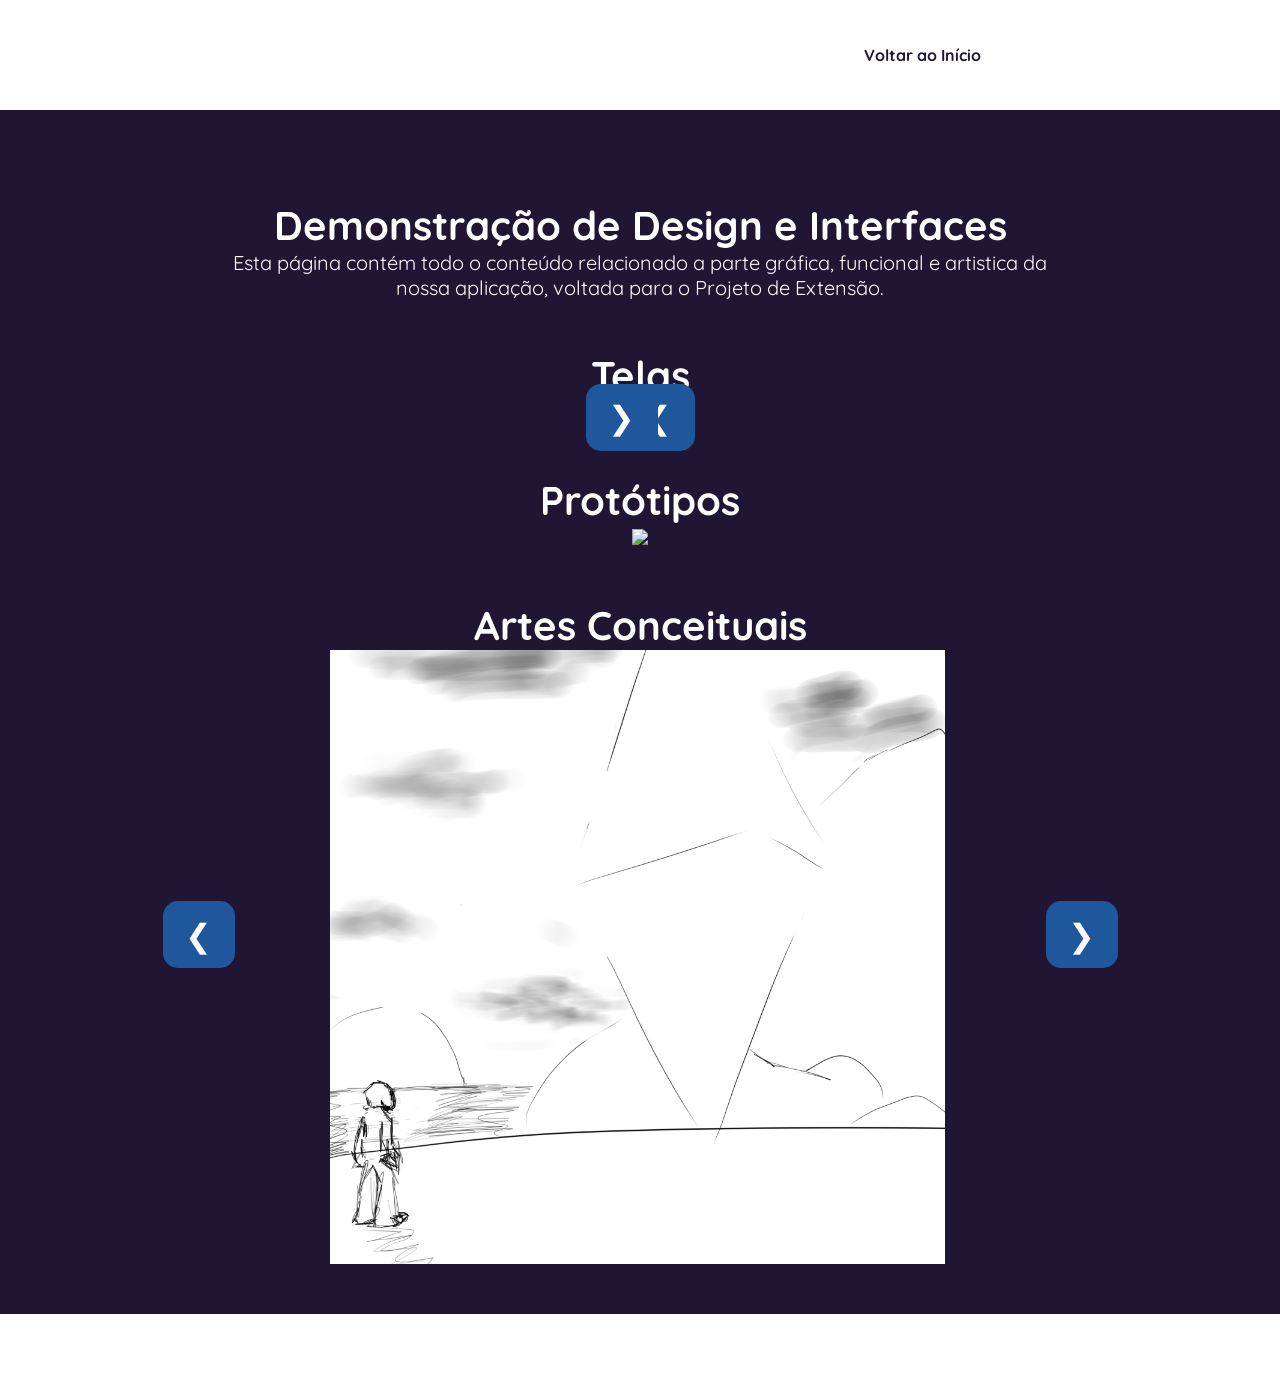
==== prototype.html @ 3d9d0212 "Add: ConceptArts" ====
<!DOCTYPE html>
<html lang="pt-br">
<head>
    <meta charset="UTF-8">
    <meta name="viewport" content="width=device-width, initial-scale=1.0">
    <link rel="stylesheet" href="style.css" />
    <link rel="shortcut icon" href="public/logoUniFIl.ico" type="image/x-icon">
    <title>Portifólio</title>
</head>
<body>
    <header>
        <div class="header-imagem">
            <img src="public/logoUniFIl.svg" alt="">
        </div>

        <div class="header-nav">
            <nav>
                <ul id="navbar">
                    <li class="nav-a"><a href="index.html">Voltar ao Início</a></li>
                </ul>
            </nav>
        </div>
    </header>

    <main>
        <div class="main-container">
            
            <div id="demo">
                <h1>Demonstração de Design e Interfaces</h1>
                <p>Esta página contém todo o conteúdo relacionado a parte gráfica, funcional e artistica da nossa aplicação, voltada para o Projeto de Extensão.</p>
            </div>

            <div id="telas">
                <h1>Telas</h1>
                <ol class="slides">
                    <li class="slide">
                        <img src="public/prototype/main_menu.png">
                    </li>
                    <li class="slide">
                        <img src="public/prototype/dev_room.png">
                    </li>
                    <li class="slide">
                        <img src="public/prototype/hit_enemy.png">
                    </li>
                </ol>
                <button class="btnPrev" onclick="prevSlide()">&#10094</button>
                <button class="btnNext" onclick="nextSlide()">&#10095</button>
            </div>
            
            <div id="prototipos">
                <h1>Protótipos</h1>
                <img src="public/prototype/HayatoRunning.gif">
            </div>

            <div id="conceptArts">
                <h1>Artes Conceituais</h1>
                <ol class="conceptSlides">
                    <li class="conceptSlide">
                        <img src="public/concept/extensaoCapa.png">
                    </li>
                    <li class="conceptSlide">
                        <img src="public/concept/HayatoWisp.png">
                    </li>
                    <li class="conceptSlide">
                        <img src="public/concept/HayatoWispG2.png">
                    </li>
                    <li class="conceptSlide">
                        <img src="public/concept/HayatoHandDemon.png">
                    </li>
                    <li class="conceptSlide">
                        <img src="public/concept/HayatoNeuronMachine.png">
                    </li>
                </ol>
                <button class="btnPrev" onclick="prevConceptSlide()">&#10094</button>
                <button class="btnNext" onclick="nextConceptSlide()">&#10095</button>
            </div>

        </div>
        <button onclick="backToTop()" id="goBackBtn" title="Voltar ao Topo">&#8679</button>
    </main>
    <footer>
        <img src="public/logoUniFIl2.svg" alt="">
        <script src="script.js"></script>
    </footer>
</body>
</html>
---- style.css ----
@import url('https://fonts.googleapis.com/css2?family=Quicksand:wght@300..700&family=Roboto:ital,wght@0,100..900;1,100..900&family=Space+Mono:ital,wght@0,400;0,700;1,400;1,700&display=swap');

* {
    margin: 0;
    font-family: "Quicksand", sans-serif;
    scroll-behavior: smooth;
}

body {
    background: #201533;
    height: fit-content;
    color: #ffffff;
}

header {
    width: 100%;
    height: fit-content;
    margin: 0;
    background-color: #ffffff;
    display: flex;
    justify-content: space-around;
    align-items: center;
}

header img {
    height: 10vh;
}

.header-nav {
    display: flex;
    align-items: center;
    overflow: hidden;
}

nav {
    display: flex;
    gap: 10px;
}

nav ul{
    display: flex;
    list-style: none;
}

.nav-menu {
    display: none;
}

#navbar li, a{
    padding: 5vh 2vh 5vh 2vh;
    text-decoration: none;
    font-weight: bolder;
    color: #201533;
    transition: 0.3s;
}
#navbar .nav-a a:hover {
    color: #ffffff;
    background-color: #201533;
}

#sidebar {
    display: none;
    position: fixed;
    padding: 0;
    top: 0;
    right: 0;
    height: 100%;
    width: 65%;
    z-index: 10;
    background-color: #ffffffe3;
    backdrop-filter: blur(10px);
    box-shadow: -10px 0 10px #0000002f;
    flex-direction: column;
    align-items: flex-start;
    justify-content: flex-start;
}

#sidebar li{
    width: 100%;
    padding: 5vh 0 5vh 0vh;
    margin: 0 0 2vh 0;
}

#sidebar a {
    width: 100%;
    text-decoration: none;
    color: #201533;
    padding: 5vh 100% 5vh 5vh;
    transition: 0.3s;
}

#sidebar a:hover {
    color: #ffffff;
    background-color: #201533;
}

.main-container {
    display: flex;
    flex-direction: column;
    align-items: center;
    text-align: center;
    font-size: 20px;
    margin-top: 10vh;
    gap: 50px;
}

p {
    margin: 0 20px 0 20px;
    max-width: 860px;
}

#membros {
    width: 95%;
    display: flex;
    flex-wrap: wrap;
    justify-content: center;
}

.cards {
    white-space: nowrap;
    padding: 20px 30px;
    border-radius: 10px;
    display: flex;
    flex-direction: column;
    gap: 20px;
    background-color: #252446;
    outline: 3px solid #ffffff;
    margin: 3vh;
    height: fit-content;
    width: fit-content;
}

.cards img {
    border-radius: 10px;
    height: clamp(min(10rem, 20rem), 50vh, max(30rem, 40rem));
}

.cards a {
    font-size: 16px;
    color: #fff;
    text-decoration: none;
}

.cards a img{
    height: 26px;
    margin-bottom: -7px;
}

footer {
    display: flex;
    background-color: #ffffff;
    color: #201533;
    padding: 1vh;
    margin-top: 5vh;
    align-items: center;
    justify-content: center;
}

footer img {
    height: 5vh;
}

button {
  border: none;
  outline: none;
  color: #fff;
  background-color: #1e579c;
  cursor: pointer;
  padding: 1.5vh 2.5vh;
  border-radius: 15px;
  font-size: 32px;
  transition: 0.5s;
}

button:hover {
  background-color: #0ce6f2;
}

#goBackBtn {
  display: none;
  position: fixed;
  bottom: 8vh;
  right: 3vh;
  z-index: 99;
}

#telas, #conceptArts {
    position: relative;
    border-radius: 100px;
}

#telas button, #conceptArts button {
    position: absolute;
    top: 45%;
}

.btnPrev {
    left: 1em;
}

.btnNext {
    right: 1em;
}

.slides li {
    list-style: none;
    display: none;
}

.slides li.displaySlide {
    display: block;
    margin-left: -5vh;
    animation: fade 1s;
}

.slides li.displaySlide img, #prototipos img{
    width: 60%;
    height: auto;
}

.conceptSlides li {
    list-style: none;
    display: none;
}

.conceptSlides li.displaySlide {
    display: block;
    margin-left: -5vh;
    animation: fade 1s;
}

.conceptSlides li.displaySlide img, #conceptArts img{
    width: 60%;
    height: auto;
}



@media(max-width: 1280px) {
    #logoDoJogo img {
        scale: 0.75;
    }

    #logoDaEquipe img {
        scale: 0.75;
    }
}

@media(max-width: 800px) {

    #logoDoJogo img {
        scale: 0.5;
    }

    #logoDaEquipe img {
        scale: 0.5;
    }
    .hideOnMobile {
        display: none;
    }
    .nav-menu{
        display: block;
    }
}
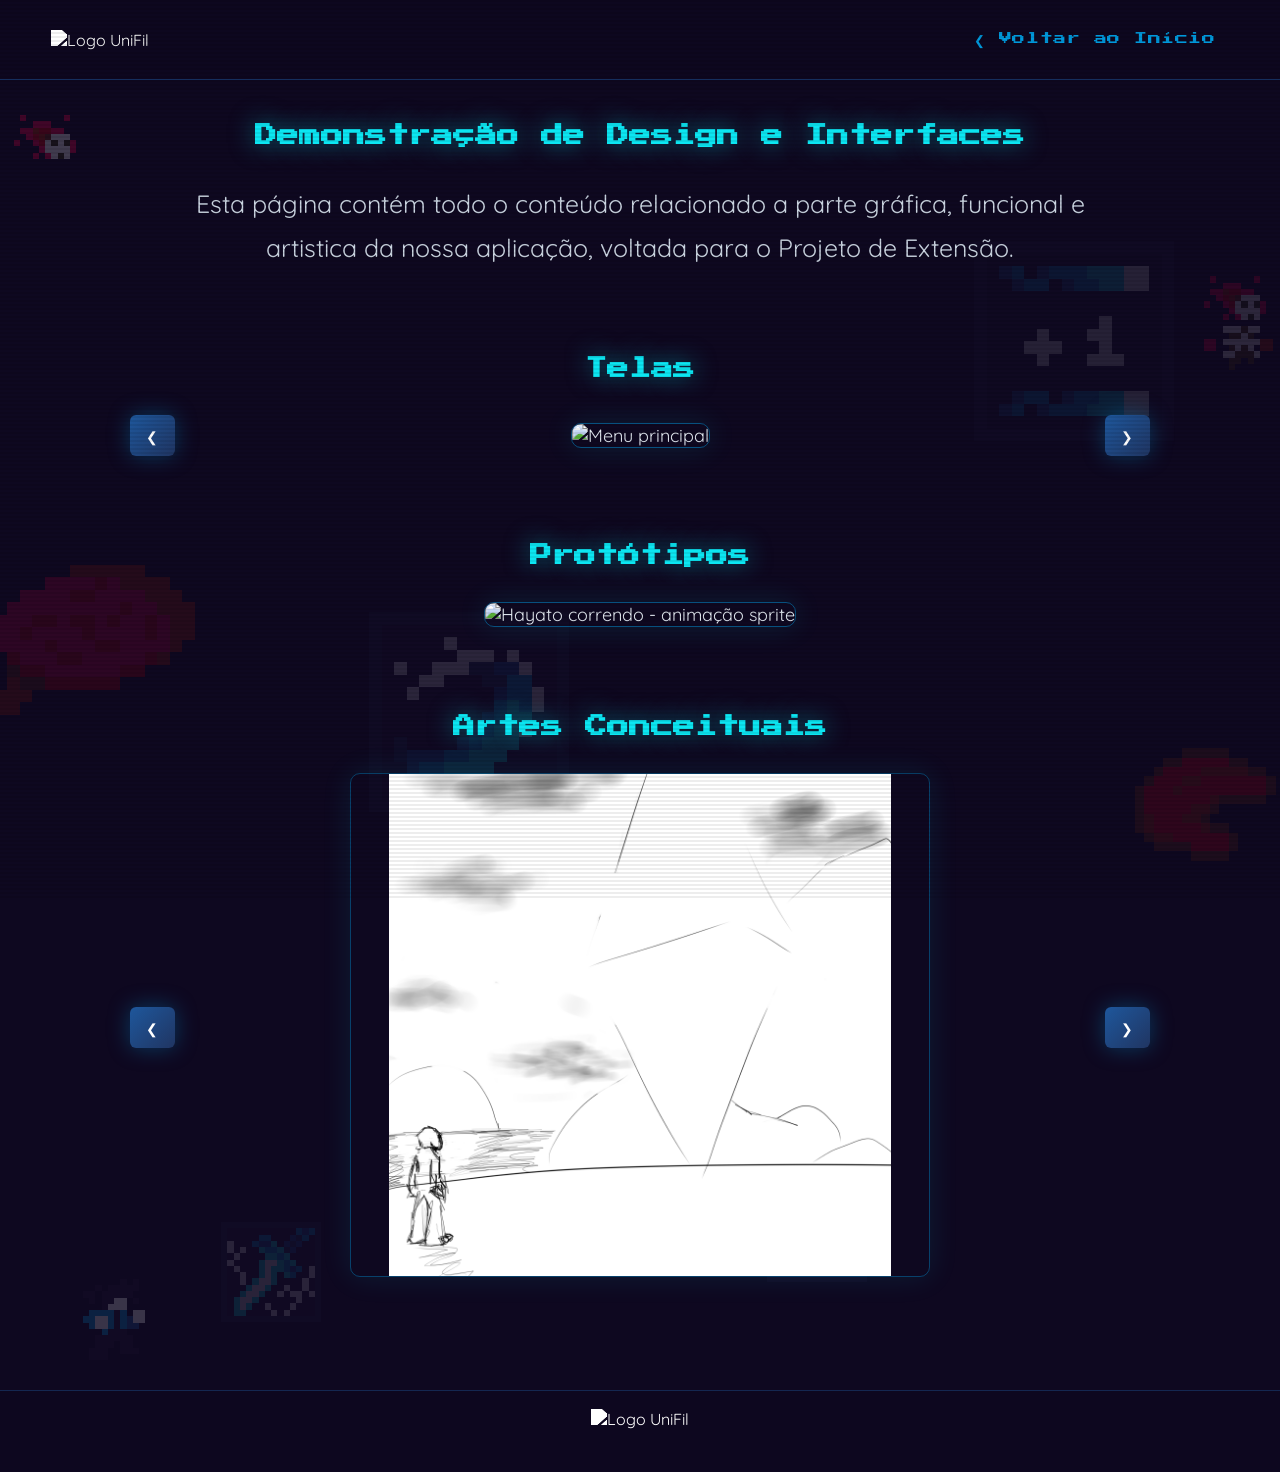
==== commit fa1716ba: "refatoração e nova estilização do portifólio foi realizado um refinando no portfolio com possíveis a" ====
--- a/prototype.html
+++ b/prototype.html
@@ -5,18 +5,21 @@
     <meta name="viewport" content="width=device-width, initial-scale=1.0">
     <link rel="stylesheet" href="style.css" />
     <link rel="shortcut icon" href="public/logoUniFIl.ico" type="image/x-icon">
+    <script src="script.js" defer></script>
     <title>Portifólio</title>
 </head>
 <body>
+
+    <div class="bg-enemies" aria-hidden="true"></div>
+
     <header>
         <div class="header-imagem">
-            <img src="public/logoUniFIl.svg" alt="">
+            <img src="public/logoUniFIl.svg" alt="Logo UniFil">
         </div>
-
         <div class="header-nav">
             <nav>
                 <ul id="navbar">
-                    <li class="nav-a"><a href="index.html">Voltar ao Início</a></li>
+                    <li class="nav-a"><a href="index.html">&#10094; Voltar ao Início</a></li>
                 </ul>
             </nav>
         </div>
@@ -24,63 +27,67 @@
 
     <main>
         <div class="main-container">
-            
-            <div id="demo">
+
+            <div id="demo" class="section-3d">
                 <h1>Demonstração de Design e Interfaces</h1>
                 <p>Esta página contém todo o conteúdo relacionado a parte gráfica, funcional e artistica da nossa aplicação, voltada para o Projeto de Extensão.</p>
             </div>
 
-            <div id="telas">
+            <div id="telas" class="section-3d">
                 <h1>Telas</h1>
-                <ol class="slides">
-                    <li class="slide">
-                        <img src="public/prototype/main_menu.png">
-                    </li>
-                    <li class="slide">
-                        <img src="public/prototype/dev_room.png">
-                    </li>
-                    <li class="slide">
-                        <img src="public/prototype/hit_enemy.png">
-                    </li>
-                </ol>
-                <button class="btnPrev" onclick="prevSlide()">&#10094</button>
-                <button class="btnNext" onclick="nextSlide()">&#10095</button>
-            </div>
-            
-            <div id="prototipos">
-                <h1>Protótipos</h1>
-                <img src="public/prototype/HayatoRunning.gif">
+                <div class="slider-row">
+                    <button class="btnPrev" onclick="prevSlide()">&#10094;</button>
+                    <ol class="slides">
+                        <li class="slide">
+                            <img src="public/prototype/main_menu.png" alt="Menu principal">
+                        </li>
+                        <li class="slide">
+                            <img src="public/prototype/dev_room.png" alt="Sala de desenvolvimento">
+                        </li>
+                        <li class="slide">
+                            <img src="public/prototype/hit_enemy.png" alt="Combate com inimigo">
+                        </li>
+                    </ol>
+                    <button class="btnNext" onclick="nextSlide()">&#10095;</button>
+                </div>
             </div>
 
-            <div id="conceptArts">
+            <div id="prototipos" class="section-3d">
+                <h1>Protótipos</h1>
+                <img src="public/prototype/HayatoRunning.gif" alt="Hayato correndo - animação sprite">
+            </div>
+
+            <div id="conceptArts" class="section-3d">
                 <h1>Artes Conceituais</h1>
-                <ol class="conceptSlides">
-                    <li class="conceptSlide">
-                        <img src="public/concept/extensaoCapa.png">
-                    </li>
-                    <li class="conceptSlide">
-                        <img src="public/concept/HayatoWisp.png">
-                    </li>
-                    <li class="conceptSlide">
-                        <img src="public/concept/HayatoWispG2.png">
-                    </li>
-                    <li class="conceptSlide">
-                        <img src="public/concept/HayatoHandDemon.png">
-                    </li>
-                    <li class="conceptSlide">
-                        <img src="public/concept/HayatoNeuronMachine.png">
-                    </li>
-                </ol>
-                <button class="btnPrev" onclick="prevConceptSlide()">&#10094</button>
-                <button class="btnNext" onclick="nextConceptSlide()">&#10095</button>
+                <div class="slider-row">
+                    <button class="btnPrev" onclick="prevConceptSlide()">&#10094;</button>
+                    <ol class="conceptSlides">
+                        <li class="conceptSlide">
+                            <img src="public/concept/extensaoCapa.png" alt="Capa do projeto">
+                        </li>
+                        <li class="conceptSlide">
+                            <img src="public/concept/HayatoWisp.png" alt="Concept art Wisp">
+                        </li>
+                        <li class="conceptSlide">
+                            <img src="public/concept/HayatoWispG2.png" alt="Concept art Wisp G2">
+                        </li>
+                        <li class="conceptSlide">
+                            <img src="public/concept/HayatoHandDemon.png" alt="Concept art Hand Demon">
+                        </li>
+                        <li class="conceptSlide">
+                            <img src="public/concept/HayatoNeuronMachine.png" alt="Concept art Neuron Machine">
+                        </li>
+                    </ol>
+                    <button class="btnNext" onclick="nextConceptSlide()">&#10095;</button>
+                </div>
             </div>
 
         </div>
-        <button onclick="backToTop()" id="goBackBtn" title="Voltar ao Topo">&#8679</button>
+        <button onclick="backToTop()" id="goBackBtn" title="Voltar ao Topo">&#8679;</button>
     </main>
+
     <footer>
-        <img src="public/logoUniFIl2.svg" alt="">
-        <script src="script.js"></script>
+        <img src="public/logoUniFIl2.svg" alt="Logo UniFil">
     </footer>
 </body>
-</html>+</html>
--- a/style.css
+++ b/style.css
@@ -1,29 +1,126 @@
-@import url('https://fonts.googleapis.com/css2?family=Quicksand:wght@300..700&family=Roboto:ital,wght@0,100..900;1,100..900&family=Space+Mono:ital,wght@0,400;0,700;1,400;1,700&display=swap');
+@import url('https://fonts.googleapis.com/css2?family=Press+Start+2P&family=Quicksand:wght@300..700&display=swap');
 
 * {
     margin: 0;
+    box-sizing: border-box;
+    scroll-behavior: smooth;
+}
+
+body {
+    background: #0e0820;
     font-family: "Quicksand", sans-serif;
-    scroll-behavior: smooth;
-}
-
-body {
-    background: #201533;
-    height: fit-content;
-    color: #ffffff;
+    color: #e2e8f0;
+    overflow-x: hidden;
+}
+
+body::before {
+    content: '';
+    position: fixed;
+    top: 0; left: 0;
+    width: 100%; height: 100%;
+    background: repeating-linear-gradient(
+        0deg,
+        transparent,
+        transparent 2px,
+        rgba(0, 0, 0, 0.07) 2px,
+        rgba(0, 0, 0, 0.07) 4px
+    );
+    pointer-events: none;
+    z-index: 1000;
+}
+
+.bg-enemies {
+    position: fixed;
+    top: 0; left: 0;
+    width: 100%; height: 100%;
+    pointer-events: none;
+    z-index: 0;
+}
+
+.bg-sprite {
+    position: absolute;
+    image-rendering: pixelated;
+    image-rendering: crisp-edges;
+    will-change: transform, translate;
+    translate: 0 var(--ty, 0px);
+    animation: sprite-float var(--float-dur, 4s) ease-in-out infinite;
+    animation-delay: var(--float-delay, 0s);
+}
+
+.bg-enemy-sprite {
+    position: absolute;
+    image-rendering: pixelated;
+    will-change: transform, translate;
+    translate: 0 var(--ty, 0px);
+    background-repeat: no-repeat;
+    background-position: 0 0;
+    width: 96px;
+    height: 96px;
+}
+
+.bg-enemy-sprite.wisp {
+    background-image: url('public/sprites/spritesheet-wisp-g1.svg');
+    background-size: 672px 192px;   
+    animation:
+        sprite-float 5s ease-in-out infinite,
+        anim-wisp 0.8s steps(7) infinite;
+}
+.bg-enemy-sprite.wisp-g2 {
+    background-image: url('public/sprites/spritesheet-wisp-g2.svg');
+    background-size: 672px 192px;
+    animation:
+        sprite-float 5s ease-in-out infinite,
+        anim-wisp 0.75s steps(7) infinite;
+}
+.bg-enemy-sprite.neuromachine {
+    background-image: url('public/sprites/spritesheet-neuromachine.svg');
+    background-size: 576px 192px;   
+    animation:
+        sprite-float 6s ease-in-out infinite,
+        anim-neuro 0.9s steps(6) infinite;
+}
+.bg-enemy-sprite.demon-hand {
+    background-image: url('public/sprites/spritesheet-demon-hand.svg');
+    background-size: 384px 384px;   
+    animation:
+        sprite-float 4s ease-in-out infinite,
+        anim-demon 0.55s steps(4) infinite;
+}
+.bg-enemy-sprite.hayato {
+    background-image: url('public/sprites/spritesheet-hayato.svg');
+    background-size: 576px 576px;   
+    animation:
+        sprite-float 5s ease-in-out infinite,
+        anim-hayato 0.7s steps(6) infinite;
+}
+
+@keyframes anim-wisp   { to { background-position-x: -672px; } }
+@keyframes anim-neuro  { to { background-position-x: -576px; } }
+@keyframes anim-demon  { to { background-position-x: -384px; } }
+@keyframes anim-hayato { to { background-position-x: -576px; } }
+
+@keyframes sprite-float {
+    0%, 100% { transform: translateY(0);     }
+    50%       { transform: translateY(-14px); }
 }
 
 header {
     width: 100%;
-    height: fit-content;
-    margin: 0;
-    background-color: #ffffff;
-    display: flex;
-    justify-content: space-around;
-    align-items: center;
-}
-
-header img {
-    height: 10vh;
+    background: rgba(14, 8, 32, 0.9);
+    backdrop-filter: blur(14px);
+    border-bottom: 1px solid rgba(30, 87, 156, 0.5);
+    display: flex;
+    justify-content: space-between;
+    align-items: center;
+    padding: 0 4vw;
+    position: sticky;
+    top: 0;
+    z-index: 100;
+}
+
+header > .header-imagem img {
+    height: 8vh;
+    filter: brightness(0) invert(1);
 }
 
 .header-nav {
@@ -32,66 +129,96 @@
     overflow: hidden;
 }
 
-nav {
-    display: flex;
-    gap: 10px;
-}
-
-nav ul{
-    display: flex;
-    list-style: none;
-}
-
-.nav-menu {
-    display: none;
-}
-
-#navbar li, a{
-    padding: 5vh 2vh 5vh 2vh;
+nav { display: flex; gap: 10px; }
+nav ul { display: flex; list-style: none; }
+.nav-menu { display: none; }
+
+#navbar li a {
+    padding: 3.5vh 1.5vh;
     text-decoration: none;
-    font-weight: bolder;
-    color: #201533;
-    transition: 0.3s;
+    font-family: "Press Start 2P", monospace;
+    font-size: 13px;
+    color: #0098DB;
+    transition: color 0.3s, text-shadow 0.3s;
+    letter-spacing: 0.04em;
+    display: block;
 }
 #navbar .nav-a a:hover {
-    color: #ffffff;
-    background-color: #201533;
-}
+    color: #0CE6F2;
+    text-shadow: 0 0 12px #0CE6F2;
+}
+#navbar .nav-menu a {
+    color: #0098DB;
+    padding: 3.5vh 1.5vh;
+    display: flex;
+    align-items: center;
+}
+#navbar .nav-menu a svg { fill: #0098DB; }
 
 #sidebar {
     display: none;
     position: fixed;
-    padding: 0;
-    top: 0;
-    right: 0;
-    height: 100%;
-    width: 65%;
-    z-index: 10;
-    background-color: #ffffffe3;
-    backdrop-filter: blur(10px);
-    box-shadow: -10px 0 10px #0000002f;
+    top: 0; right: 0;
+    height: 100%; width: 65%;
+    z-index: 200;
+    background: rgba(14, 8, 32, 0.97);
+    backdrop-filter: blur(20px);
+    border-left: 1px solid rgba(30, 87, 156, 0.5);
+    box-shadow: -10px 0 30px rgba(12, 230, 242, 0.1);
     flex-direction: column;
     align-items: flex-start;
     justify-content: flex-start;
 }
-
-#sidebar li{
-    width: 100%;
-    padding: 5vh 0 5vh 0vh;
-    margin: 0 0 2vh 0;
-}
-
+#sidebar li {
+    width: 100%;
+    border-bottom: 1px solid rgba(30, 87, 156, 0.2);
+}
 #sidebar a {
     width: 100%;
     text-decoration: none;
-    color: #201533;
-    padding: 5vh 100% 5vh 5vh;
-    transition: 0.3s;
-}
-
+    color: #0098DB;
+    padding: 4vh 5vw;
+    font-family: "Press Start 2P", monospace;
+    font-size: 10px;
+    display: flex;
+    align-items: center;
+    transition: color 0.3s, text-shadow 0.3s;
+}
+#sidebar a svg { fill: #0098DB; }
 #sidebar a:hover {
-    color: #ffffff;
-    background-color: #201533;
+    color: #0CE6F2;
+    text-shadow: 0 0 10px #0CE6F2;
+}
+
+#hero {
+    position: relative;
+    z-index: 1;
+    width: 100%;
+    min-height: 92vh;
+    display: flex;
+    flex-direction: column;
+    align-items: center;
+    justify-content: center;
+    gap: 4vh;
+    overflow: hidden;
+}
+#hero::after {
+    content: '';
+    position: absolute;
+    bottom: 0; left: 0;
+    width: 100%; height: 32%;
+    background: linear-gradient(to bottom, transparent, #0e0820);
+    pointer-events: none;
+}
+#hero img {
+    width: min(100%, 1080px);
+    height: auto;
+    filter: drop-shadow(0 0 40px rgba(12, 230, 242, 0.4));
+    animation: hero-float 4s ease-in-out infinite;
+}
+@keyframes hero-float {
+    0%, 100% { transform: translateY(0);     }
+    50%       { transform: translateY(-14px); }
 }
 
 .main-container {
@@ -99,14 +226,56 @@
     flex-direction: column;
     align-items: center;
     text-align: center;
-    font-size: 20px;
-    margin-top: 10vh;
-    gap: 50px;
-}
-
+    font-size: 18px;
+    margin-top: 4vh;
+    gap: 80px;
+    padding: 0 0 12vh;
+    position: relative;
+    z-index: 1;
+    width: 100%;
+}
+
+h1 {
+    font-family: "Press Start 2P", monospace;
+    font-size: clamp(12px, 2vw, 22px);
+    color: #0CE6F2;
+    text-shadow: 0 0 24px rgba(12, 230, 242, 0.5);
+    margin-bottom: 24px;
+    line-height: 1.9;
+}
+h3 {
+    font-family: "Press Start 2P", monospace;
+    font-size: 11px;
+    color: #0CE6F2;
+    text-shadow: 0 0 10px rgba(12, 230, 242, 0.4);
+    line-height: 1.7;
+}
 p {
-    margin: 0 20px 0 20px;
-    max-width: 860px;
+    margin: 0 clamp(opx, 8vw, 100px);
+    max-width: 950px;
+    line-height: 1.75;
+    color: #cbd5e1;
+    font-size: 25px;
+}
+
+#introducao, .introProblema, .resProblema,
+#comunidade, #reflexao, #extensao, .integrantes {
+    width: min(900px, 100%);
+}
+
+#logoDaEquipe img {
+    max-width: min(2000px, 100vw);
+    height: auto;
+}
+
+.section-3d {
+    transform: perspective(1200px) rotateX(18deg) translateY(50px);
+    opacity: 0;
+    transition: transform 0.75s cubic-bezier(0.23, 1, 0.32, 1), opacity 0.75s ease;
+}
+.section-3d.revealed {
+    transform: perspective(1200px) rotateX(0deg) translateY(0);
+    opacity: 1;
 }
 
 #membros {
@@ -115,150 +284,227 @@
     flex-wrap: wrap;
     justify-content: center;
 }
-
 .cards {
-    white-space: nowrap;
-    padding: 20px 30px;
-    border-radius: 10px;
+    padding: 24px 28px;
+    border-radius: 12px;
     display: flex;
     flex-direction: column;
-    gap: 20px;
-    background-color: #252446;
-    outline: 3px solid #ffffff;
-    margin: 3vh;
+    gap: 18px;
+    background: #252446;
+    border: 1px solid rgba(0, 152, 219, 0.5);
+    box-shadow: 0 0 24px rgba(12, 230, 242, 0.08), inset 0 1px 0 rgba(255,255,255,0.04);
+    margin: 2vh;
     height: fit-content;
     width: fit-content;
-}
-
-.cards img {
-    border-radius: 10px;
-    height: clamp(min(10rem, 20rem), 50vh, max(30rem, 40rem));
-}
-
+    white-space: nowrap;
+    transform-style: preserve-3d;
+    transition: box-shadow 0.2s ease;
+    cursor: default;
+}
+.cards:hover {
+    box-shadow: 0 0 40px rgba(12, 230, 242, 0.25), inset 0 1px 0 rgba(255,255,255,0.04);
+}
+.cards img:not(.github-icon) {
+    border-radius: 8px;
+    height: clamp(180px, 28vh, 300px);
+    width: auto;
+}
+.cards p {
+    font-size: 13px;
+    color: #94a3b8;
+    margin: 0;
+    max-width: none;
+}
 .cards a {
-    font-size: 16px;
+    font-size: 14px;
+    color: #0098DB;
+    text-decoration: none;
+    display: flex;
+    align-items: center;
+    gap: 8px;
+    justify-content: center;
+    transition: color 0.3s, text-shadow 0.3s;
+}
+.cards a:hover {
+    color: #0CE6F2;
+    text-shadow: 0 0 8px #0CE6F2;
+}
+.cards a img {
+    height: 20px !important;
+    filter: brightness(0) invert(1);
+    margin: 0;
+    border-radius: 0 !important;
+}
+
+button {
+    border: none;
+    outline: none;
     color: #fff;
-    text-decoration: none;
-}
-
-.cards a img{
-    height: 26px;
-    margin-bottom: -7px;
+    background: linear-gradient(135deg, #1E579C, #203562);
+    cursor: pointer;
+    padding: 1.5vh 3vh;
+    border-radius: 6px;
+    font-family: "Press Start 2P", monospace;
+    font-size: clamp(9px, 1.2vw, 14px);
+    transition: background 0.3s, box-shadow 0.3s, transform 0.2s;
+    box-shadow: 0 0 22px rgba(0, 152, 219, 0.35);
+    letter-spacing: 0.04em;
+    line-height: 1.8;
+}
+button:hover {
+    background: linear-gradient(135deg, #0CE6F2, #0098DB);
+    box-shadow: 0 0 34px rgba(12, 230, 242, 0.5);
+    transform: translateY(-3px);
+    color: #0e0820;
+}
+
+#goBackBtn {
+    display: none;
+    position: fixed;
+    bottom: 8vh;
+    right: 3vh;
+    z-index: 99;
+    font-size: 20px;
+    padding: 1vh 1.5vh;
+}
+#goBackBtn:hover { color: #fff; }
+
+#acessarOutrasPaginas {
+    display: flex;
+    gap: 20px;
+    flex-wrap: wrap;
+    justify-content: center;
 }
 
 footer {
     display: flex;
-    background-color: #ffffff;
-    color: #201533;
-    padding: 1vh;
-    margin-top: 5vh;
-    align-items: center;
-    justify-content: center;
-}
-
+    background: rgba(14, 8, 32, 0.95);
+    border-top: 1px solid rgba(30, 87, 156, 0.4);
+    padding: 2vh;
+    align-items: center;
+    justify-content: center;
+    position: relative;
+    z-index: 1;
+}
 footer img {
     height: 5vh;
-}
-
-button {
-  border: none;
-  outline: none;
-  color: #fff;
-  background-color: #1e579c;
-  cursor: pointer;
-  padding: 1.5vh 2.5vh;
-  border-radius: 15px;
-  font-size: 32px;
-  transition: 0.5s;
-}
-
-button:hover {
-  background-color: #0ce6f2;
-}
-
-#goBackBtn {
-  display: none;
-  position: fixed;
-  bottom: 8vh;
-  right: 3vh;
-  z-index: 99;
+    filter: brightness(0) invert(1);
 }
 
 #telas, #conceptArts {
-    position: relative;
-    border-radius: 100px;
-}
-
-#telas button, #conceptArts button {
-    position: absolute;
-    top: 45%;
-}
-
-.btnPrev {
-    left: 1em;
-}
-
-.btnNext {
-    right: 1em;
+    width: min(1020px, 100vw);
+}
+
+.slider-row {
+    display: flex;
+    align-items: center;
+    justify-content: center;
+    gap: 12px;
+}
+
+.slider-row > ol {
+    flex: 1 1 auto;
+    min-width: 0;
+    display: flex;
+    justify-content: center;
+    align-items: center;
+    padding: 0;
+}
+
+.slider-row button {
+    flex-shrink: 0;
+    font-size: 14px;
+    padding: 1.5vh 1.8vh;
+    line-height: 1;
 }
 
 .slides li {
     list-style: none;
     display: none;
-}
-
+    width: 100%;
+}
 .slides li.displaySlide {
     display: block;
-    margin-left: -5vh;
-    animation: fade 1s;
-}
-
-.slides li.displaySlide img, #prototipos img{
-    width: 60%;
-    height: auto;
+    animation: slide-in 0.55s cubic-bezier(0.23, 1, 0.32, 1);
+}
+.slides li.displaySlide img {
+    width: min(100%, 900px);
+    max-height: 56vh;
+    object-fit: contain;
+    border-radius: 10px;
+    border: 1px solid rgba(0, 152, 219, 0.5);
+    box-shadow: 0 0 30px rgba(12, 230, 242, 0.12);
+}
+
+#prototipos img {
+    width: min(100vw, 1020px);
+    max-height: 55vh;
+    object-fit: contain;
+    border-radius: 10px;
+    border: 1px solid rgba(0, 152, 219, 0.5);
+    box-shadow: 0 0 30px rgba(12, 230, 242, 0.12);
 }
 
 .conceptSlides li {
     list-style: none;
     display: none;
-}
-
+    width: 100%;
+}
 .conceptSlides li.displaySlide {
     display: block;
-    margin-left: -5vh;
-    animation: fade 1s;
-}
-
-.conceptSlides li.displaySlide img, #conceptArts img{
-    width: 60%;
-    height: auto;
-}
-
-
-
-@media(max-width: 1280px) {
-    #logoDoJogo img {
-        scale: 0.75;
+    animation: slide-in 0.55s cubic-bezier(0.23, 1, 0.32, 1);
+}
+.conceptSlides li.displaySlide img {
+    width: min(100%, 580px);
+    max-height: 56vh;
+    object-fit: contain;
+    border-radius: 10px;
+    border: 1px solid rgba(0, 152, 219, 0.4);
+    box-shadow: 0 0 30px rgba(12, 230, 242, 0.1);
+}
+
+@keyframes slide-in {
+    from {
+        opacity: 0;
+        transform: perspective(500px) rotateY(-150deg) scale(0.20);
     }
-
-    #logoDaEquipe img {
-        scale: 0.75;
+    to {
+        opacity: 1;
+        transform: perspective(500px) rotateY(0deg) scale(1);
     }
 }
 
-@media(max-width: 800px) {
-
-    #logoDoJogo img {
-        scale: 0.5;
+#casoDeUso img, #mvp video {
+    width: min(80vw, 860px);
+    border-radius: 10px;
+    border: 1px solid rgba(0, 152, 219, 0.45);
+    box-shadow: 0 0 30px rgba(12, 230, 242, 0.12);
+}
+
+@media (max-width: 1280px) {
+    #logoDaEquipe img { max-width: min(380px, 88vw); }
+}
+
+@media (max-width: 800px) {
+    .hideOnMobile { display: none; }
+    .nav-menu { display: block; }
+    h1 { font-size: 11px; }
+    h3 { font-size: 9px; }
+    button { font-size: 8px; }
+    p { font-size: 15px; }
+
+    #telas, #conceptArts { width: 96vw; }
+
+    .slides li.displaySlide img {
+        width: min(100%, 480px);
+        max-height: 45vh;
     }
-
-    #logoDaEquipe img {
-        scale: 0.5;
+    .conceptSlides li.displaySlide img {
+        width: min(100%, 380px);
+        max-height: 45vh;
     }
-    .hideOnMobile {
-        display: none;
+    #prototipos img {
+        width: min(80vw, 400px);
     }
-    .nav-menu{
-        display: block;
-    }
-}+    #logoDaEquipe img { max-width: 85vw; }
+}
